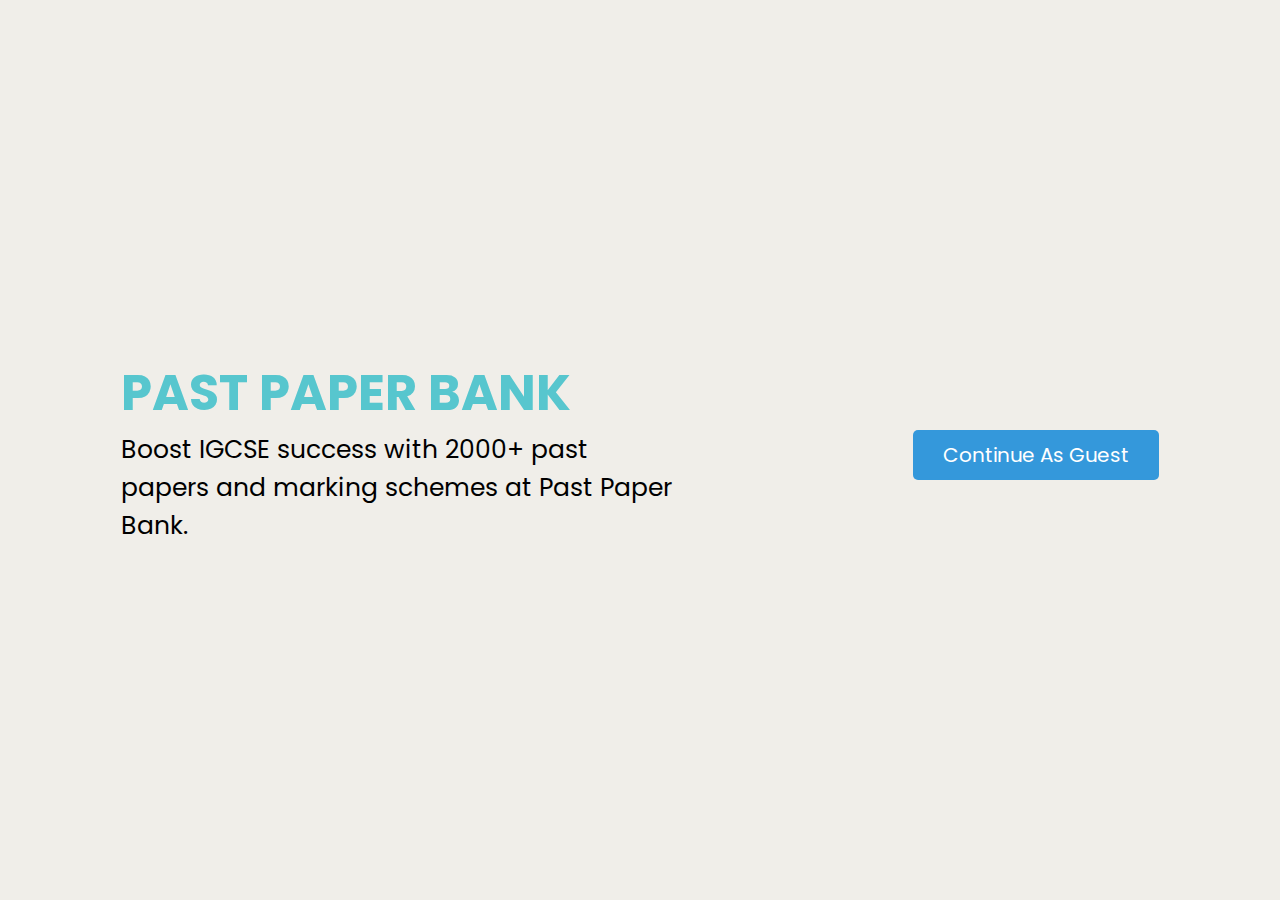
==== index.html @ 39dc1e47 "Past Paper Bank Beta Version" ====
<html lang="en">
<head>
   <meta charset="UTF-8">
   <meta http-equiv="X-UA-Compatible" content="IE=edge">
   <meta name="viewport" content="width=device-width, initial-scale=1.0">
   <title>Past Paper Bank</title>

   <!-- custom css file link  -->
   <link rel="stylesheet" href="css/profile.css">
   

   <link rel="stylesheet" href="css/register_login.css">

</head>
<body>

<section>
<div class="header">
        <h1>PAST PAPER BANK</h1>
        <p>Boost IGCSE success with 2000+ past <br> papers and marking schemes at Past Paper <br> Bank.</p>
</div>
<div class="form-container">


      
   
   <a href="home.html"><button class="btn">Continue As Guest</button></a>
      


</div>
</div>
</section>
</body>
</html>
---- css/profile.css ----
@import url('https://fonts.googleapis.com/css2?family=Poppins:wght@100;200;300;400;500;600&display=swap');

:root{
   --blue:#3498db;
   --dark-blue:#2980b9;
   --red:#e74c3c;
   --dark-red:#c0392b;
   --black:#333;
   --white:#fff;
   --light-bg:#eee;
   --box-shadow:0 5px 10px rgba(0,0,0,.1);
}
.circular-image {
   border-radius: 50%;
}
.header h1{
   font-size: 50px;
   color: #57c6ce;
}
.header p{
   font-size: 25px;
}

::-webkit-scrollbar-thumb {
   background: linear-gradient(to bottom, #57c6ce, #4e79a7);
   border-radius: 6px;
 
}
body{
   overflow-x: hidden;
}

section {
   display: flex;
   justify-content: space-around;
   align-items: center;
   width: 100%;
   height: 100vh;
   background: #F0EEE9;
   background-size: cover;
   background-position: center;
}


*{
   font-family: 'Poppins', sans-serif;
   margin:0; padding:0;
   box-sizing: border-box;
   outline: none; border: none;
   text-decoration: none;
}



.btn,
.delete-btn{
   width: 100%;
   border-radius: 5px;
   padding:10px 30px;
   color:var(--white);
   display: block;
   text-align: center;
   cursor: pointer;
   font-size: 20px;
   margin-top: 10px;
}

.btn{
   background-color: var(--blue);
}

.btn:hover{
   background-color: var(--dark-blue);
}

.delete-btn{
   background-color: var(--red);
}

.delete-btn:hover{
   background-color: var(--dark-red);
}

.message{
   margin:10px 0;
   width: 100%;
   border-radius: 5px;
   padding:10px;
   text-align: center;
   background-color: var(--red);
   color:var(--white);
   font-size: 20px;
}




.form-container form h3{
   margin-bottom: 10px;
   font-size: 30px;
   color:var(--black);
   text-transform: uppercase;
}

.form-container form .box{
   width: 100%;
   border-radius: 5px;
   padding:12px 14px;
   font-size: 18px;
   color:var(--black);
   margin:10px 0;
   background-color: var(--light-bg);
}

.form-container form p{
   margin-top: 15px;
   font-size: 20px;
   color:var(--black);
}

.form-container form p a{
   color:var(--red);
}

.form-container form p a:hover{
   text-decoration: underline;
}

.container{
   min-height: 100vh;
   background-color: var(--light-bg);
   display: flex;
   align-items: center;
   justify-content: center;
   padding:20px;
}

.container .profile{
   padding:20px;
   background-color: var(--white);
   box-shadow: var(--box-shadow);
   text-align: center;
   width: 400px;
   border-radius: 5px;
}

.container .profile img{
   height: 150px;
   width: 150px;
   border-radius: 50%;
   object-fit: cover;
   margin-bottom: 5px;
}

.container .profile h3{
   margin:5px 0;
   font-size: 20px;
   color:var(--black);
}

.container .profile p{
   margin-top: 20px;
   color:var(--black);
   font-size: 20px;
}

.container .profile p a{
   color:var(--red);
}

.container .profile p a:hover{
   text-decoration: underline;
}

.update-profile{
   min-height: 100vh;
   background-color: var(--light-bg);
   display: flex;
   align-items: center;
   justify-content: center;
   padding:20px;
}

.update-profile form{
   padding:20px;
   background-color: var(--white);
   box-shadow: var(--box-shadow);
   text-align: center;
   width: 700px;
   text-align: center;
   border-radius: 5px;
}

.update-profile form img{
   height: 200px;
   width: 200p;
   border-radius: 50%;
   object-fit: cover;
   margin-bottom: 5px;
}

.update-profile form .flex{
   display: flex;
   justify-content: space-between;
   margin-bottom: 20px;
   gap:15px;
}

.update-profile form .flex .inputBox{
   width: 49%;
}

.update-profile form .flex .inputBox span{
   text-align: left;
   display: block;
   margin-top: 15px;
   font-size: 17px;
   color:var(--black);
}

.update-profile form .flex .inputBox .box{
   width: 100%;
   border-radius: 5px;
   background-color: var(--light-bg);
   padding:12px 14px;
   font-size: 17px;
   color:var(--black);
   margin-top: 10px;
}

@media (max-width:650px){
   .update-profile form .flex{
      flex-wrap: wrap;
      gap:0;
   }
   .update-profile form .flex .inputBox{
      width: 100%;
   }
}

@media (max-width: 1000px) {
   section{
       flex-direction: column;
   }
   .header{
       margin-top: 70px;
   }
   .header h1{
       font-size: 35px;
       text-align: center;
       margin-bottom: 20px;
   }
   .header p{
       font-size: 15px;
       text-align: center;
   }
   .login-box {
       width: 100%;
       margin: 30px;
       height: 100vh;
       border: none;
       border-radius: 0;
       box-shadow: none;
   }

   .input-box{
       width: 290px;
   }
}


.main_main_container{
   display: flex;
   justify-content: center;
   align-items: center;
}
---- css/register_login.css ----
body{
    background-color:#F0EEE9 ;
}
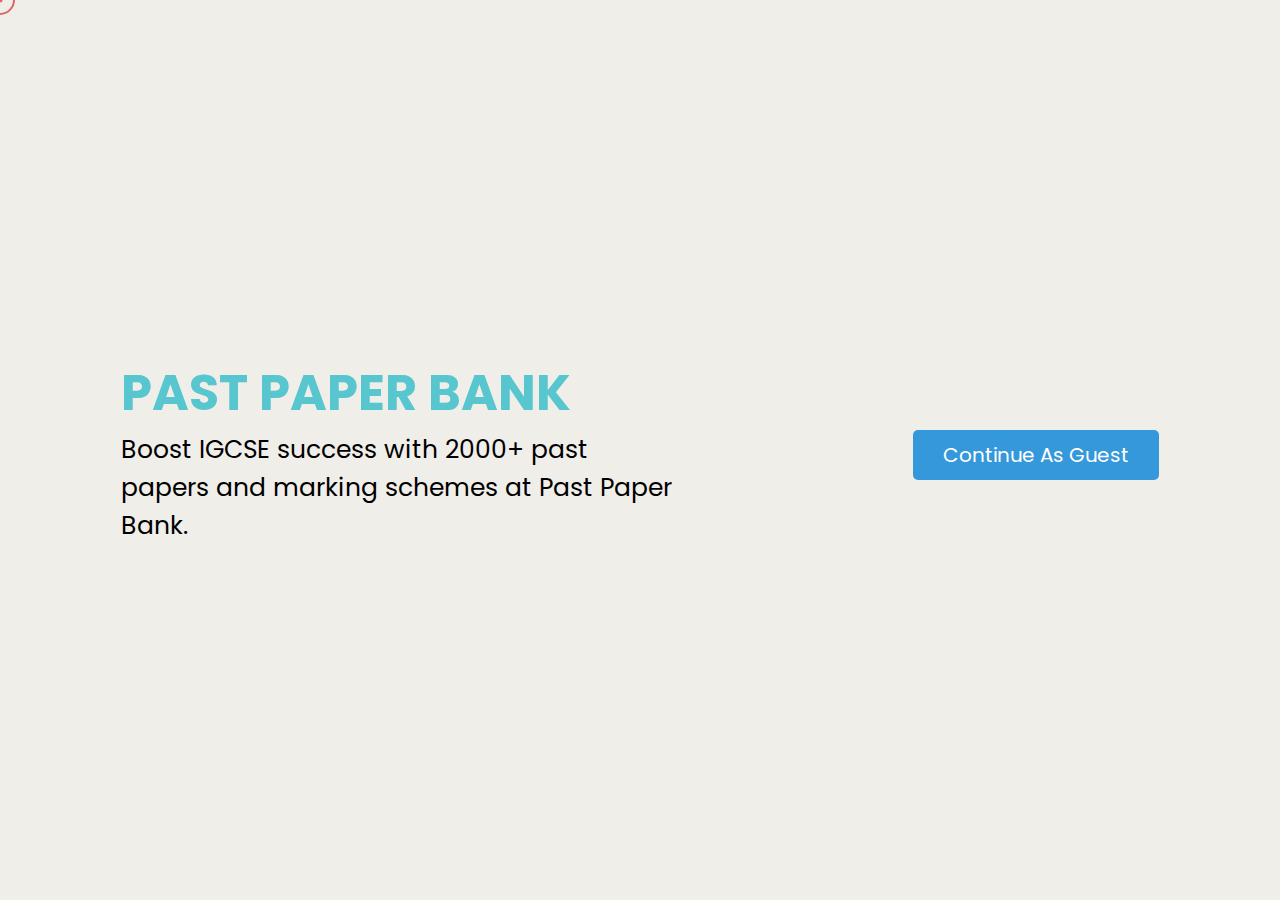
==== commit f89b6a9c: "Past Paper Bank Beta Version" ====
--- a/index.html
+++ b/index.html
@@ -5,6 +5,7 @@
    <meta name="viewport" content="width=device-width, initial-scale=1.0">
    <title>Past Paper Bank</title>
 
+   <link rel="stylesheet" href="css/cursor.css">
    <!-- custom css file link  -->
    <link rel="stylesheet" href="css/profile.css">
    
@@ -31,5 +32,14 @@
 </div>
 </div>
 </section>
+
+
+<!-- cursor customization -->
+
+<div class="cursor-dot" data-cursor-dot></div>
+<div class="cursor-outline" data-cursor-outline></div>
+
+
+<script src="js/cursor.js"></script>
 </body>
 </html>--- a/css/cursor.css
+++ b/css/cursor.css
@@ -0,0 +1,27 @@
+body {
+    cursor: none;
+
+}
+.cursor-dot{
+    width: 5px;
+    height: 5px;
+    background-color: #Df6666;
+
+}
+
+.cursor-outline {
+    width: 30px;
+    height: 30px;
+    border: 2px  solid #Df6666;
+
+}
+
+.cursor-dot, .cursor-outline {
+    position: fixed;
+    top: 0;
+    left: 0;
+    transform: translate(-50%, -50%);
+    border-radius: 50%;
+    z-index: 10000;
+    pointer-events: none;
+}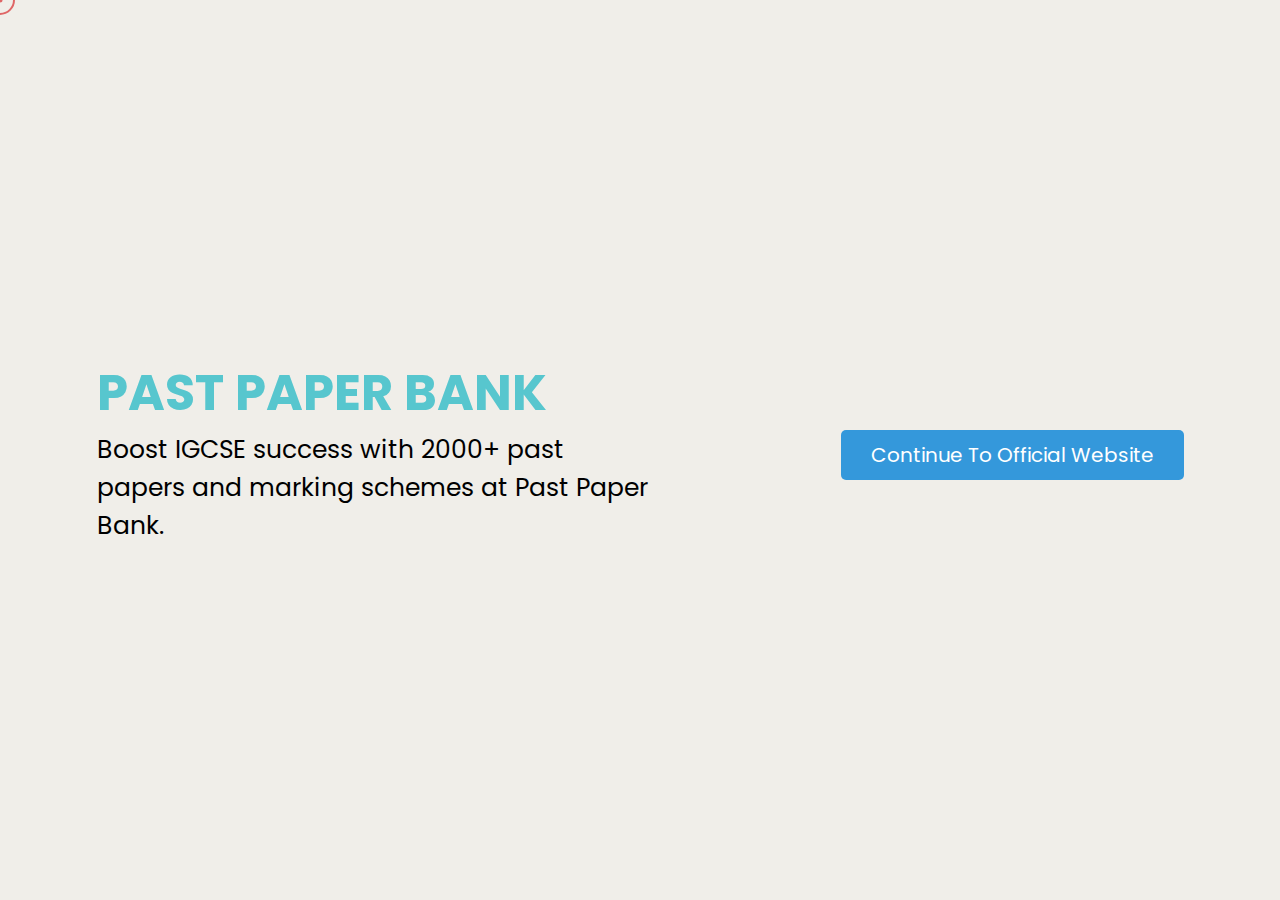
==== commit 2fce6d41: "Update index.html" ====
--- a/index.html
+++ b/index.html
@@ -25,7 +25,7 @@
 
       
    
-   <a href="home.html"><button class="btn">Continue As Guest</button></a>
+   <a href="https://pastpaperbank.github.io/official_v1/"><button class="btn">Continue To Official Website</button></a>
       
 
 
@@ -42,4 +42,4 @@
 
 <script src="js/cursor.js"></script>
 </body>
-</html>+</html>
--- a/css/cursor.css
+++ b/css/cursor.css
@@ -1,22 +1,22 @@
+/* Default styles for cursor */
 body {
     cursor: none;
+}
 
-}
-.cursor-dot{
+.cursor-dot {
     width: 5px;
     height: 5px;
-    background-color: #Df6666;
-
+    background-color: #DF6666;
 }
 
 .cursor-outline {
     width: 30px;
     height: 30px;
-    border: 2px  solid #Df6666;
-
+    border: 2px solid #DF6666;
 }
 
-.cursor-dot, .cursor-outline {
+.cursor-dot,
+.cursor-outline {
     position: fixed;
     top: 0;
     left: 0;
@@ -24,4 +24,16 @@
     border-radius: 50%;
     z-index: 10000;
     pointer-events: none;
-}+}
+
+/* Media query to disable cursor on touch devices */
+@media (hover: none) and (pointer: coarse) {
+    body {
+        cursor: none;
+    }
+
+    .cursor-dot,
+    .cursor-outline {
+        display: none;
+    }
+}
